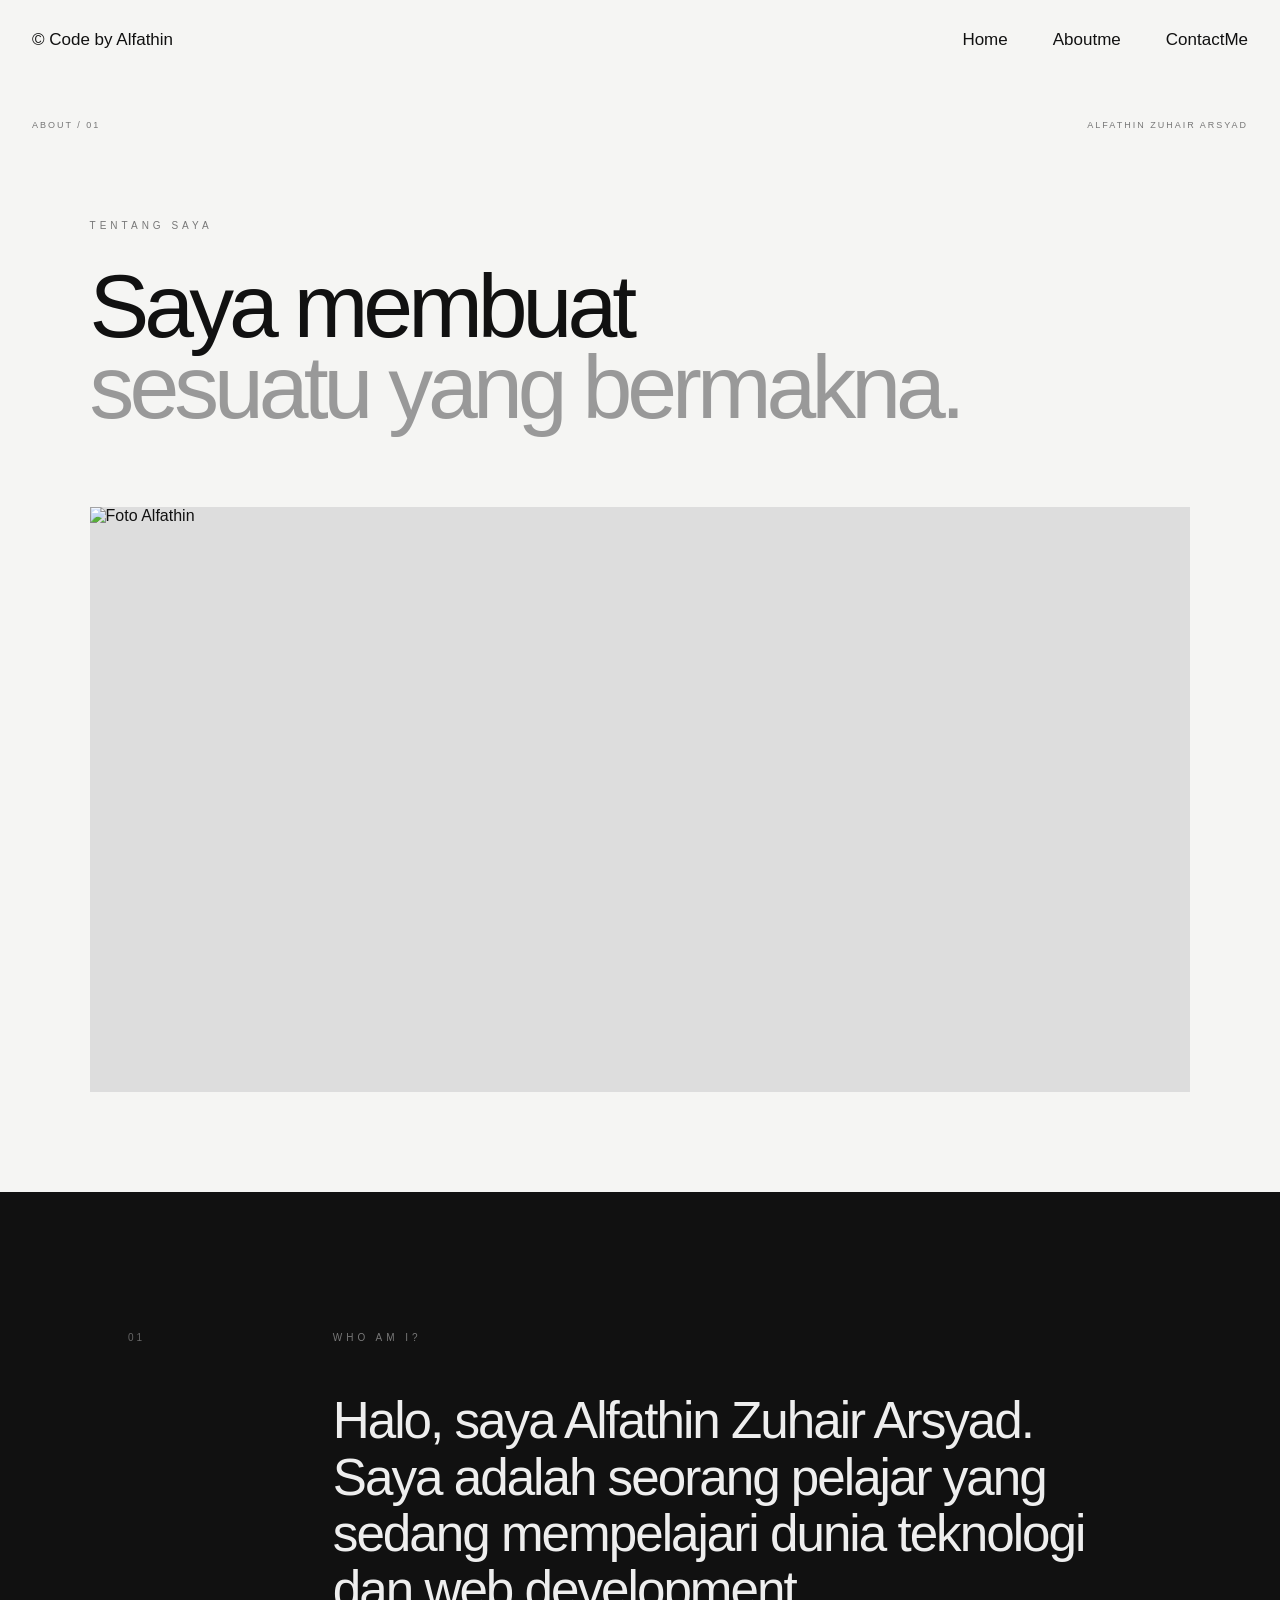
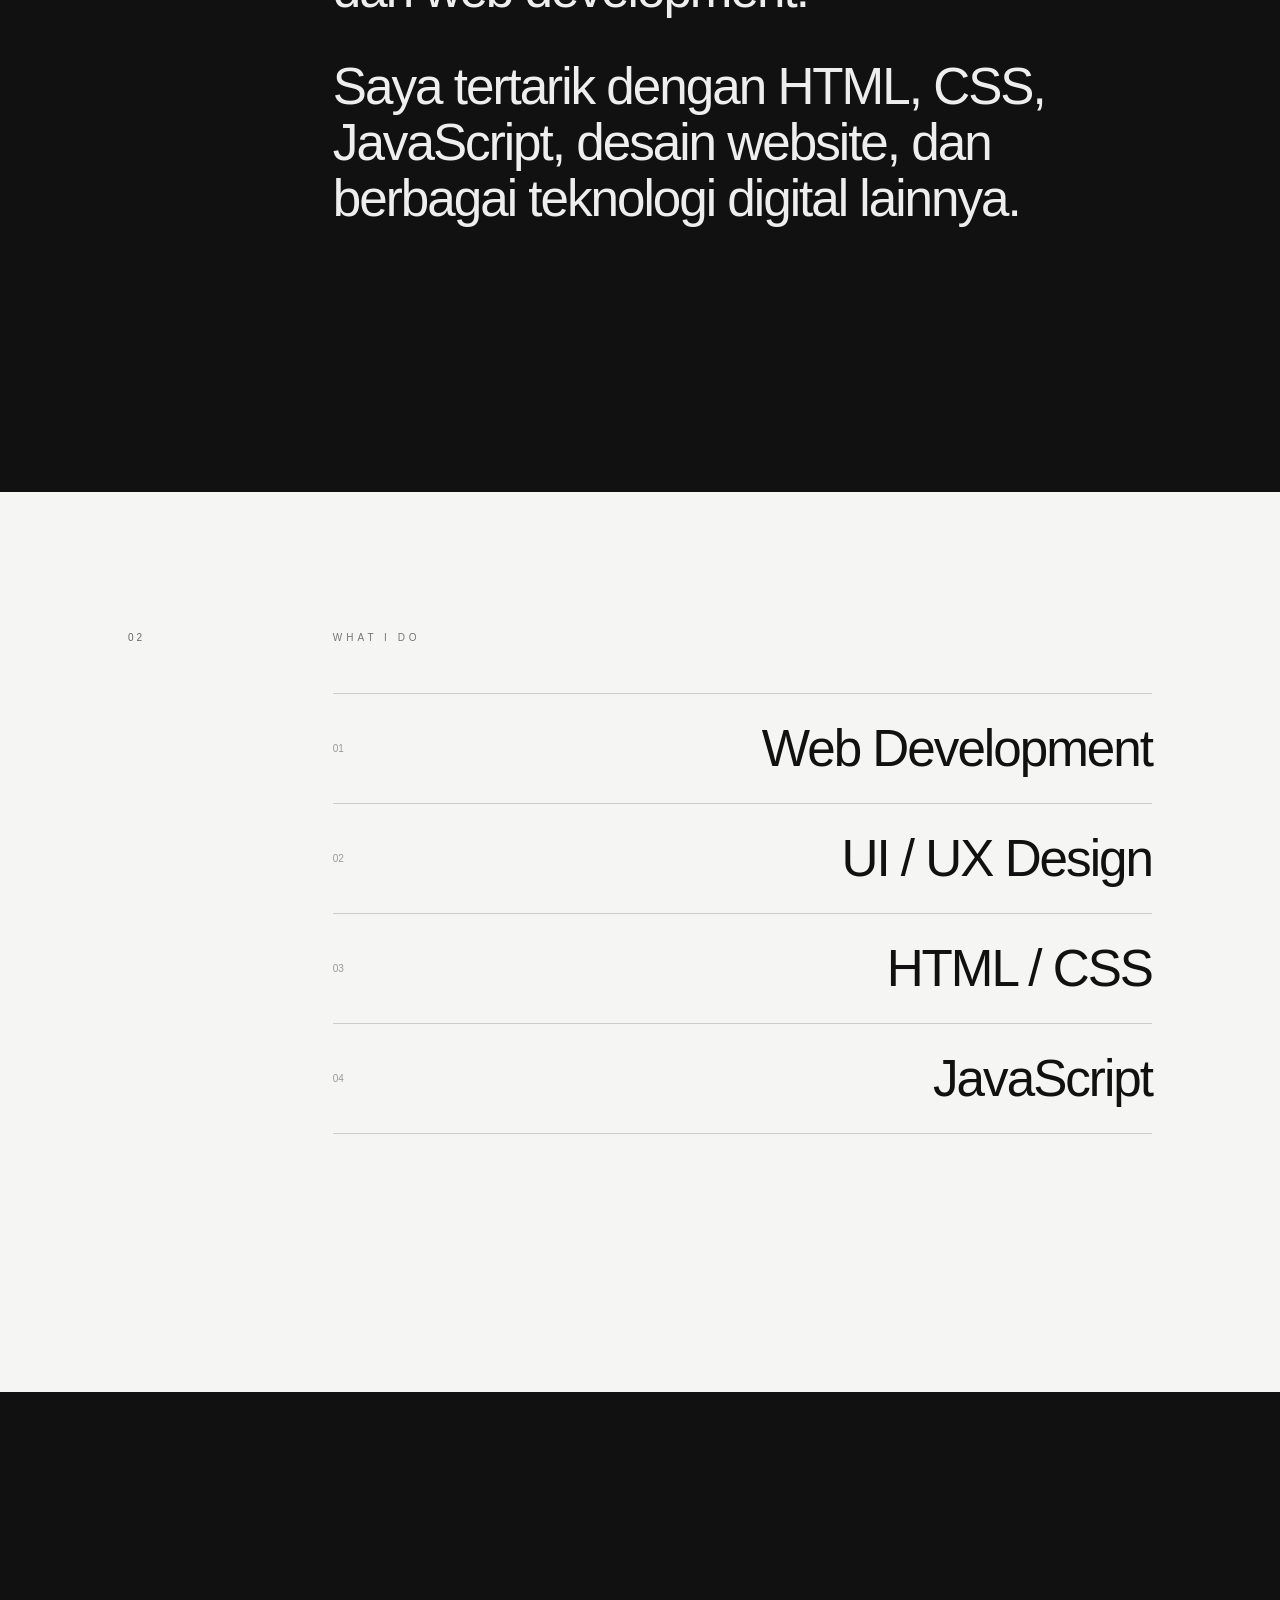
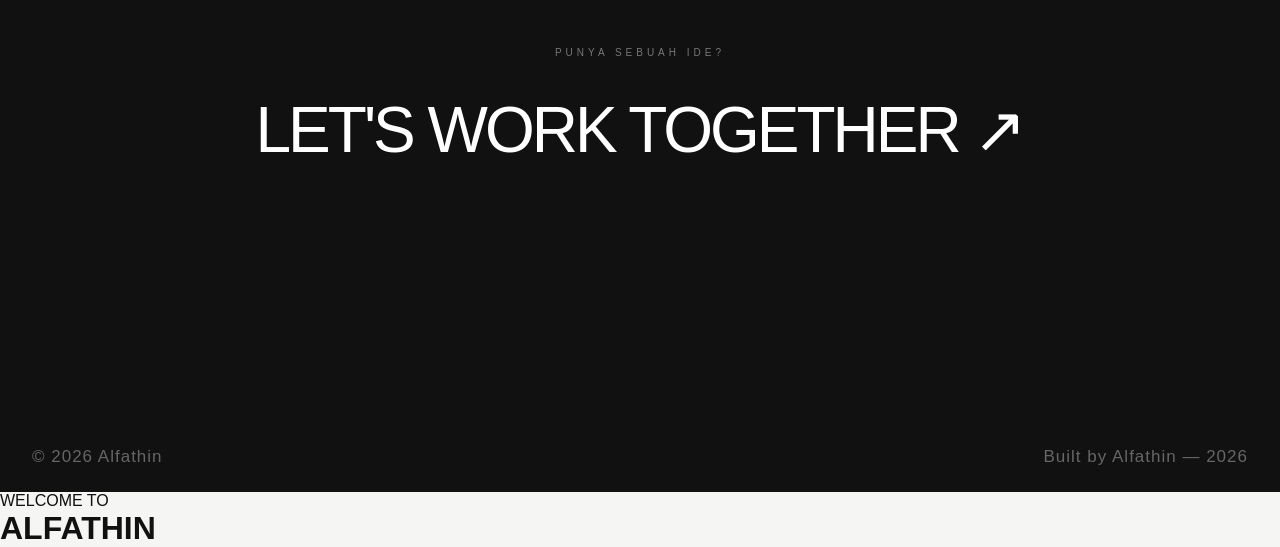
==== about.html @ 7d4c9bdb "Add files via upload" ====
<!DOCTYPE html>
<html lang="id">

<head>
    <meta charset="UTF-8">
    <meta name="viewport" content="width=device-width, initial-scale=1.0">

    <title>About — Alfathin</title>

    <link rel="stylesheet" href="about.css">
</head>

<body>

    <!-- NAVBAR -->
    <header class="navbar">

        <a href="index.html" class="logo">
            © Code by Alfathin
        </a>

        <nav>
            <a href="index.html">Home</a>
            <a href="about.html">Aboutme</a>
            <a href="index.html#contact">ContactMe</a>
        </nav>

    </header>


    <!-- ABOUT HERO -->
    <main class="about-page">

        <div class="top-info">
            <span>ABOUT / 01</span>
            <span>ALFATHIN ZUHAIR ARSYAD</span>
        </div>


        <!-- JUDUL BESAR -->
        <section class="intro">

            <p class="small-text">
                TENTANG SAYA
            </p>

            <h1>
                Saya membuat
                <span>sesuatu yang bermakna.</span>
            </h1>

        </section>


        <!-- FOTO -->
        <section class="photo-section">

            <div class="photo-wrapper">

                <img
                    src="images/foto saya kecil.png"
                    alt="Foto Alfathin"
                >

            </div>

        </section>
    


        <!-- DESKRIPSI -->
        <section class="story">

            <div class="story-number">
                01
            </div>

            <div class="story-content">

                <p class="story-title">
                    WHO AM I?
                </p>

                <p class="story-text">
                    Halo, saya Alfathin Zuhair Arsyad.
                    Saya adalah seorang pelajar yang
                    sedang mempelajari dunia teknologi
                    dan web development.
                </p>

                <p class="story-text">
                    Saya tertarik dengan HTML, CSS,
                    JavaScript, desain website, dan
                    berbagai teknologi digital lainnya.
                </p>

            </div>

        </section>


        <!-- SKILL -->
        <section class="skills">

            <div class="story-number">
                02
            </div>

            <div class="skills-content">

                <p class="story-title">
                    WHAT I DO
                </p>

                <div class="skill-list">

                    <div>
                        <span>01</span>
                        <strong>Web Development</strong>
                    </div>

                    <div>
                        <span>02</span>
                        <strong>UI / UX Design</strong>
                    </div>

                    <div>
                        <span>03</span>
                        <strong>HTML / CSS</strong>
                    </div>

                    <div>
                        <span>04</span>
                        <strong>JavaScript</strong>
                    </div>

                </div>

            </div>

        </section>


        <!-- CTA -->
        <section class="next-section">

            <p>
                PUNYA SEBUAH IDE?
            </p>

            <a href="index.html#contact">
                LET'S WORK TOGETHER
                <span>↗</span>
            </a>

        </section>

    </main>


    <!-- FOOTER -->
    <footer>

        <span>© 2026 Alfathin</span>

        <span>
            Built by Alfathin — 2026
        </span>

    </footer>


    <script src="about.js"></script>

<!-- ========================================
     WELCOME SCREEN
======================================== -->
<div class="welcome-screen">
    <div class="welcome-content">
        <span class="welcome-small">WELCOME TO</span>
        <h1>ALFATHIN</h1>
        <span class="welcome-line"></span>
    </div>
</div>

</html>
---- about.css ----
/* ========================================
   RESET
======================================== */

* {
    margin: 0;
    padding: 0;
    box-sizing: border-box;
}

html {
    scroll-behavior: smooth;
}

body {
    background: #f5f5f3;
    color: #111;
    font-family: Arial, Helvetica, sans-serif;
    overflow-x: hidden;
}


/* ========================================
   NAVBAR
   TETAP DI ATAS SAAT SCROLL
======================================== */

.navbar {
    position: fixed;

    top: 0;
    left: 0;

    width: 100%;

    padding: 30px 32px;

    display: flex;

    justify-content: space-between;
    align-items: center;

    z-index: 9999;

    /* Jangan gunakan mix-blend-mode */
}


/* ========================================
   LOGO
   © CODE BY ALFATHIN
======================================== */

.logo {
    position: fixed;

    top: 30px;
    left: 32px;

    color: #111 !important;

    text-decoration: none;

    font-size: 17px;

    font-weight: 500;

    letter-spacing: 0;

    white-space: nowrap;

    z-index: 10000;
}


/* ========================================
   NAVIGATION
======================================== */

nav {
    display: flex;

    gap: 45px;

    margin-left: auto;
}

nav a {
    color: #111;

    text-decoration: none;

    font-size: 17px;

    position: relative;

    white-space: nowrap;
}

nav a::after {
    content: "";

    position: absolute;

    left: 0;
    bottom: -6px;

    width: 0;

    height: 1px;

    background: #111;

    transition: 0.3s ease;
}

nav a:hover::after {
    width: 100%;
}


/* ========================================
   MAIN
======================================== */

.about-page {
    width: 100%;
}


/* ========================================
   TOP INFO
======================================== */

.top-info {
    padding: 120px 32px 0;

    display: flex;

    justify-content: space-between;

    font-size: 9px;

    letter-spacing: 2px;

    color: #777;
}


/* ========================================
   INTRO
======================================== */

.intro {
    padding: 90px 7% 80px;
}

.small-text {
    margin-bottom: 35px;

    font-size: 10px;

    letter-spacing: 4px;

    color: #777;
}

.intro h1 {
    max-width: 1000px;

    font-size: clamp(45px, 7vw, 100px);

    line-height: 0.9;

    letter-spacing: -5px;

    font-weight: 400;
}

.intro h1 span {
    display: block;

    color: #999;
}


/* ========================================
   FOTO
======================================== */

.photo-section {
    width: 100%;

    padding: 0 7% 100px;
}

.photo-wrapper {
    width: 100%;

    height: 65vh;

    overflow: hidden;

    background: #ddd;

    display: flex;

    justify-content: center;

    align-items: center;
}

.photo-wrapper img {
    width: 100%;

    height: 100%;

    object-fit: cover;

    object-position: center;

    display: block;

    transition: transform 1s cubic-bezier(.2, .7, .2, 1);
}

.photo-wrapper:hover img {
    transform: scale(1.04);
}


/* ========================================
   STORY
======================================== */

.story {
    min-height: 100vh;

    background: #111;

    color: white;

    padding: 140px 10%;

    display: grid;

    grid-template-columns: 20% 80%;

    align-items: start;
}

.story-number {
    font-size: 10px;

    letter-spacing: 3px;

    color: #666;
}

.story-content {
    max-width: 800px;
}

.story-title {
    font-size: 10px;

    letter-spacing: 4px;

    color: #777;

    margin-bottom: 50px;
}

.story-text {
    font-size: clamp(28px, 4vw, 55px);

    line-height: 1.1;

    letter-spacing: -2px;

    color: #eee;

    margin-bottom: 40px;
}


/* ========================================
   SKILLS
======================================== */

.skills {
    min-height: 100vh;

    padding: 140px 10%;

    display: grid;

    grid-template-columns: 20% 80%;

    align-items: start;
}

.skills-content {
    width: 100%;
}

.skill-list {
    border-top: 1px solid #ccc;
}

.skill-list div {
    display: flex;

    justify-content: space-between;

    align-items: center;

    padding: 25px 0;

    border-bottom: 1px solid #ccc;

    transition: padding 0.4s ease;
}

.skill-list div:hover {
    padding-left: 20px;

    padding-right: 20px;
}

.skill-list span {
    font-size: 10px;

    color: #999;
}

.skill-list strong {
    font-size: clamp(25px, 4vw, 55px);

    font-weight: 400;

    letter-spacing: -2px;
}


/* ========================================
   NEXT SECTION
======================================== */

.next-section {
    min-height: 70vh;

    background: #111;

    color: white;

    display: flex;

    flex-direction: column;

    justify-content: center;

    align-items: center;

    text-align: center;

    padding: 50px;
}

.next-section p {
    font-size: 10px;

    letter-spacing: 4px;

    color: #777;

    margin-bottom: 35px;
}

.next-section a {
    color: white;

    text-decoration: none;

    font-size: clamp(30px, 5vw, 70px);

    letter-spacing: -3px;

    font-weight: 400;

    transition: 0.4s ease;
}

.next-section a span {
    display: inline-block;

    transition: 0.4s ease;
}

.next-section a:hover {
    opacity: 0.6;
}

.next-section a:hover span {
    transform: translate(10px, -10px);
}


/* ========================================
   FOOTER
======================================== */

footer {
    padding: 25px 32px;

    background: #111;

    color: #666;

    display: flex;

    justify-content: space-between;

    font-size: 17px;

    letter-spacing: 1px;
}


/* ========================================
   ANIMATION
======================================== */

.intro,
.photo-section,
.story-content,
.skills-content,
.next-section {
    animation: reveal 1s cubic-bezier(.2, .7, .2, 1) both;
}

@keyframes reveal {

    from {
        opacity: 0;

        transform: translateY(60px);
    }

    to {
        opacity: 1;

        transform: translateY(0);
    }
}


/* ========================================
   MOBILE
======================================== */

@media (max-width: 600px) {

    .navbar {
        padding: 22px 18px;
    }

    /* LOGO TETAP DI ATAS */
    .logo {
        position: fixed;

        top: 22px;
        left: 18px;

        font-size: 14px;

        z-index: 10000;
    }

    nav {
        gap: 15px;

        margin-left: auto;
    }

    nav a {
        font-size: 11px;
    }

    .top-info {
        padding: 100px 18px 0;

        font-size: 7px;
    }

    .intro {
        padding: 70px 18px 80px;
    }

    .intro h1 {
        font-size: 55px;

        letter-spacing: -4px;
    }

    .photo-section {
        padding: 0 18px 100px;
    }

    .photo-wrapper {
        height: 60vh;
    }

    .story {
        padding: 100px 25px;

        display: block;
    }

    .story-number {
        margin-bottom: 60px;
    }

    .story-text {
        font-size: 30px;
    }

    .skills {
        padding: 100px 25px;

        display: block;
    }

    .skills .story-number {
        margin-bottom: 60px;
    }

    .skill-list strong {
        font-size: 25px;
    }

    .next-section {
        min-height: 60vh;

        padding: 30px 20px;
    }

    .next-section a {
        font-size: 32px;
    }

    footer {
        padding: 20px;

        font-size: 7px;
    }
}
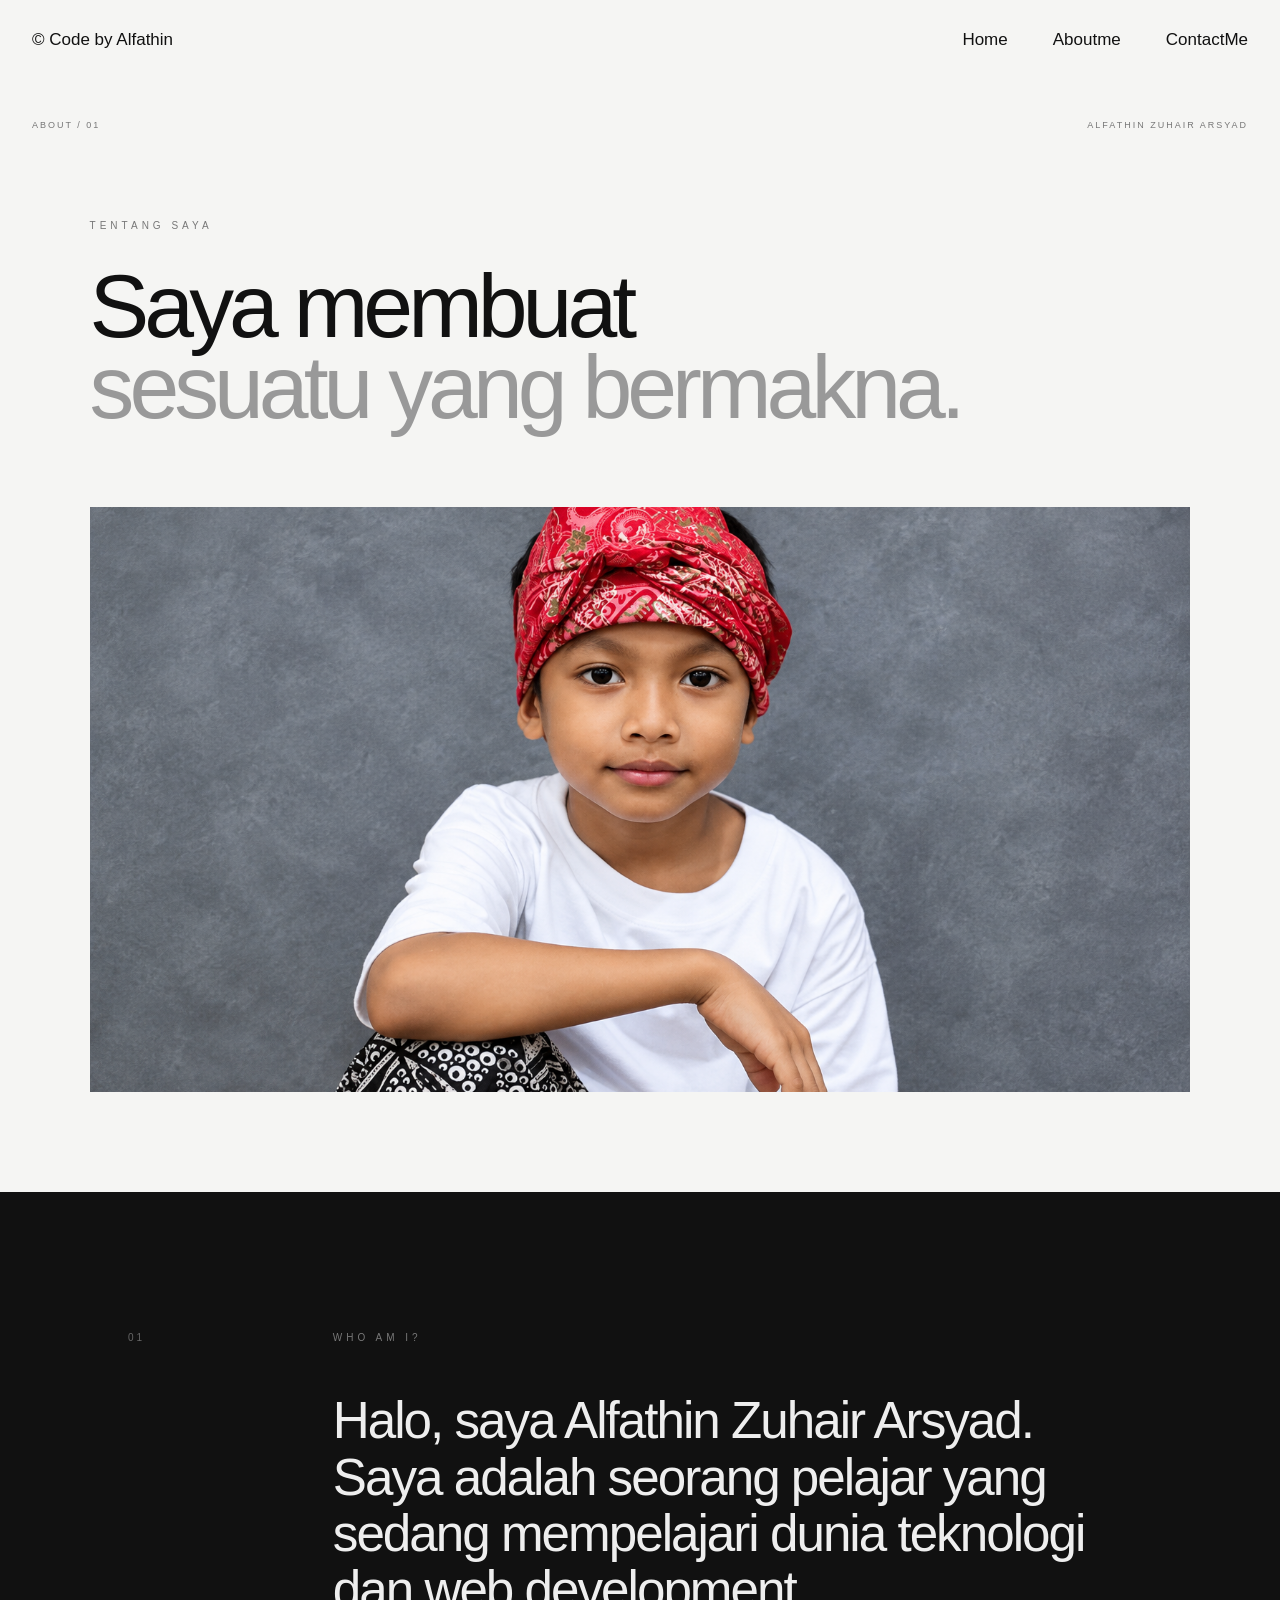
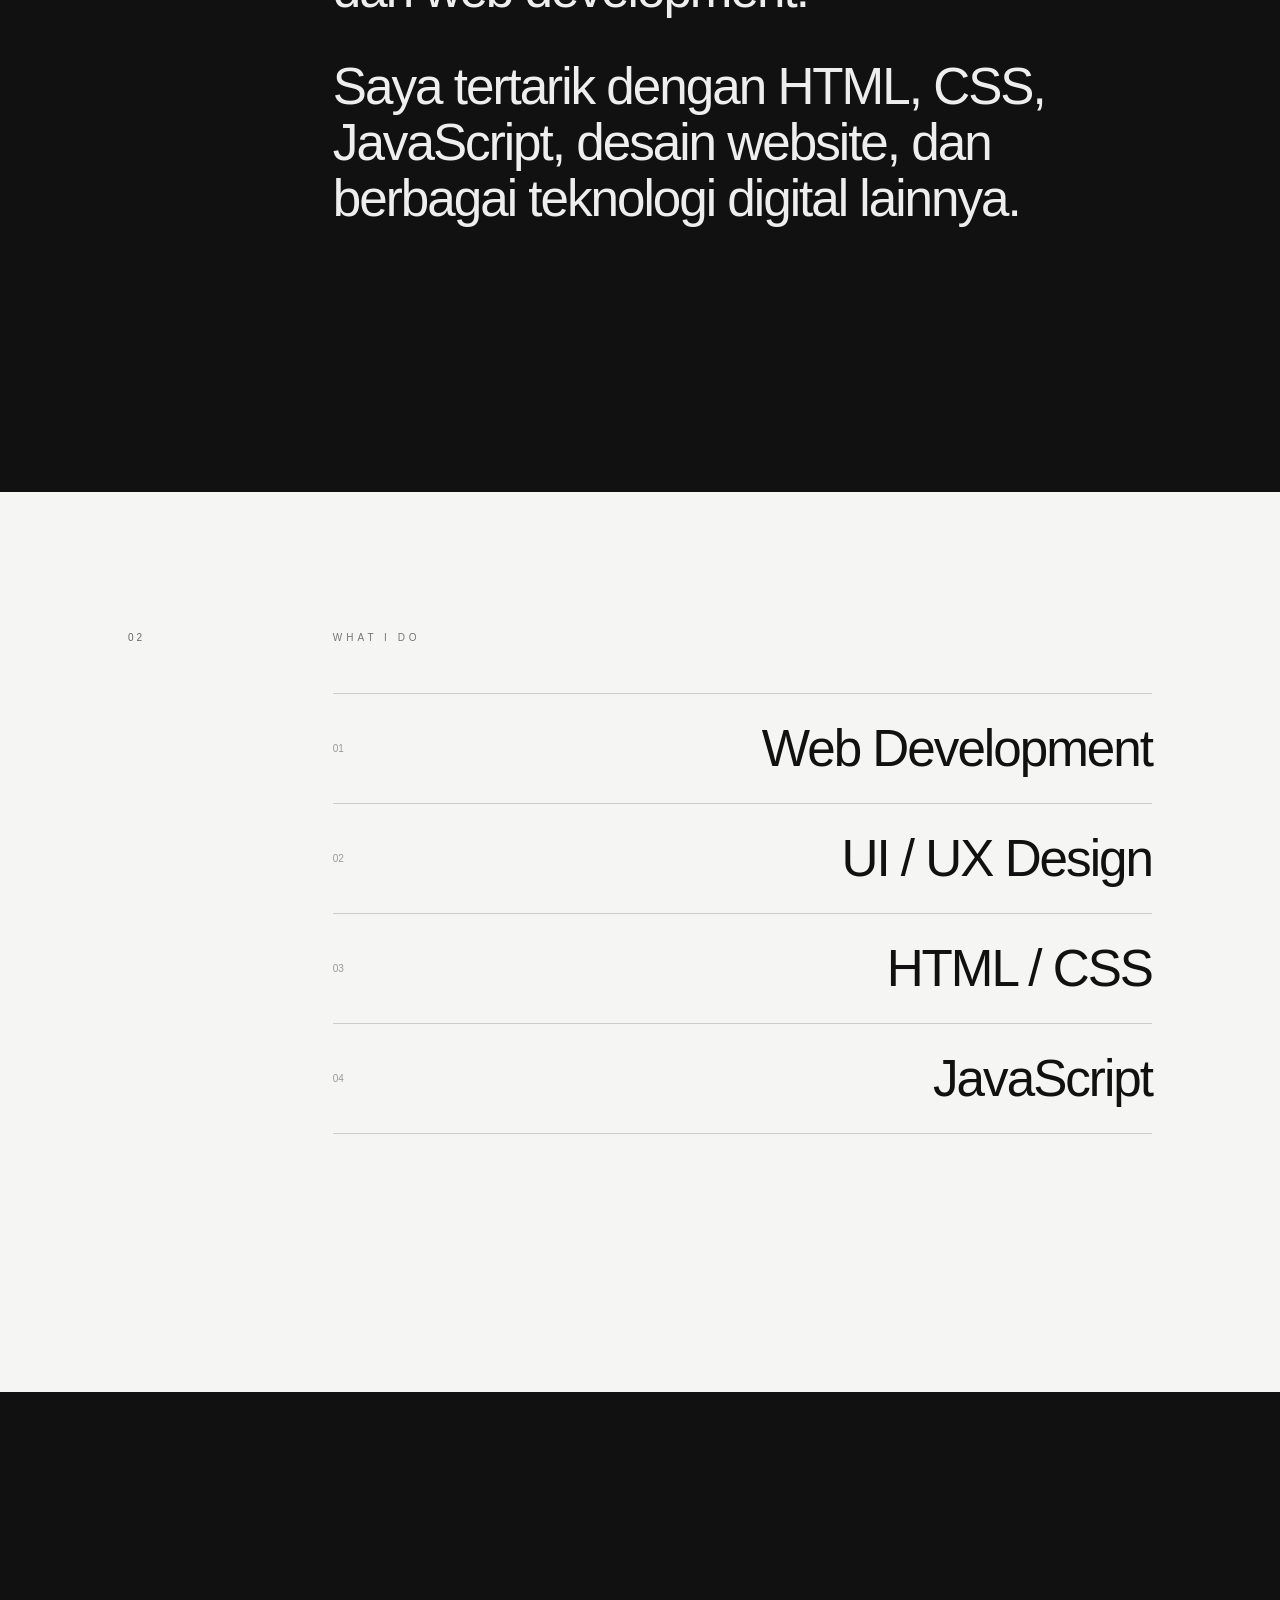
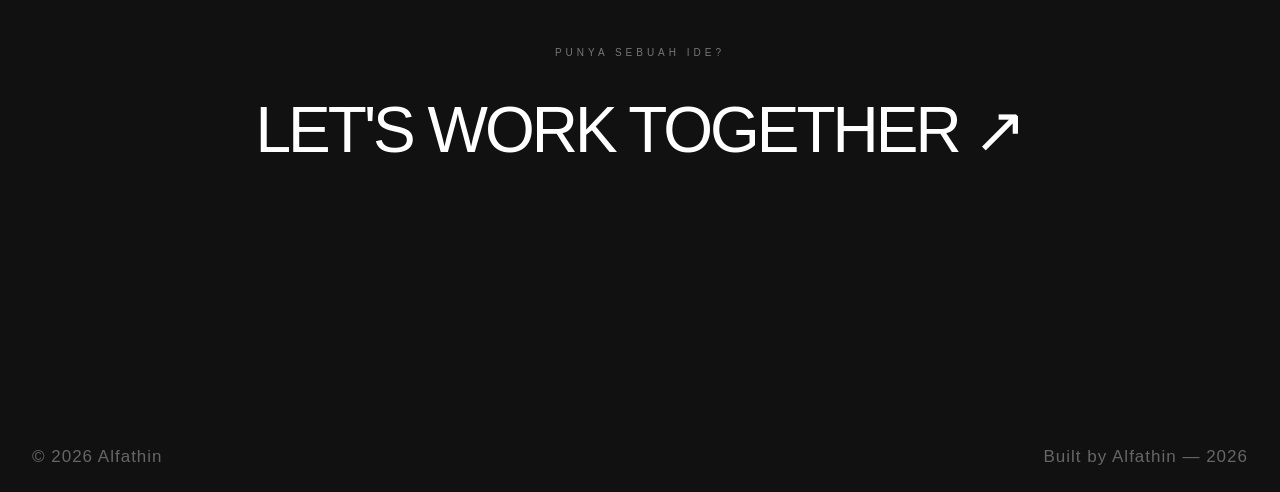
==== commit 900566f8: "Update about" ====
--- a/about.html
+++ b/about.html
@@ -172,15 +172,5 @@
 
     <script src="about.js"></script>
 
-<!-- ========================================
-     WELCOME SCREEN
-======================================== -->
-<div class="welcome-screen">
-    <div class="welcome-content">
-        <span class="welcome-small">WELCOME TO</span>
-        <h1>ALFATHIN</h1>
-        <span class="welcome-line"></span>
-    </div>
-</div>
 
 </html>
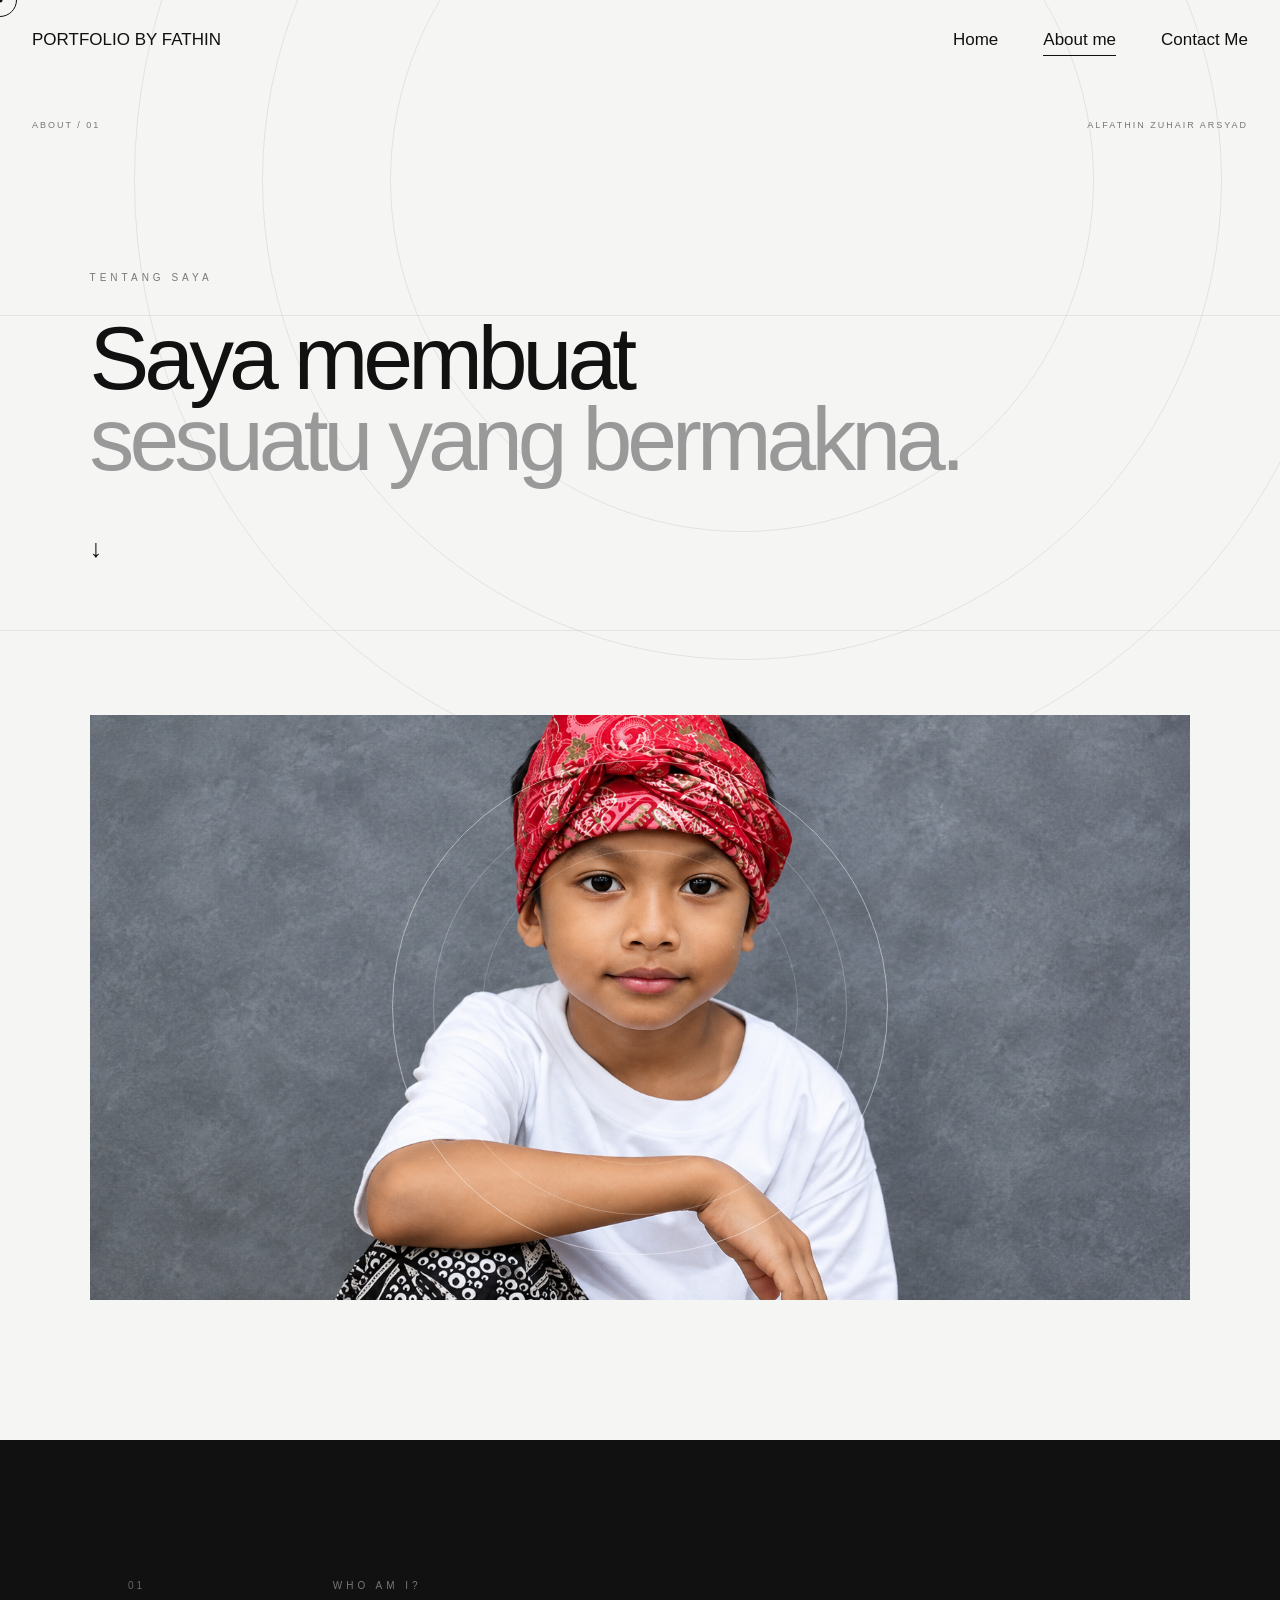
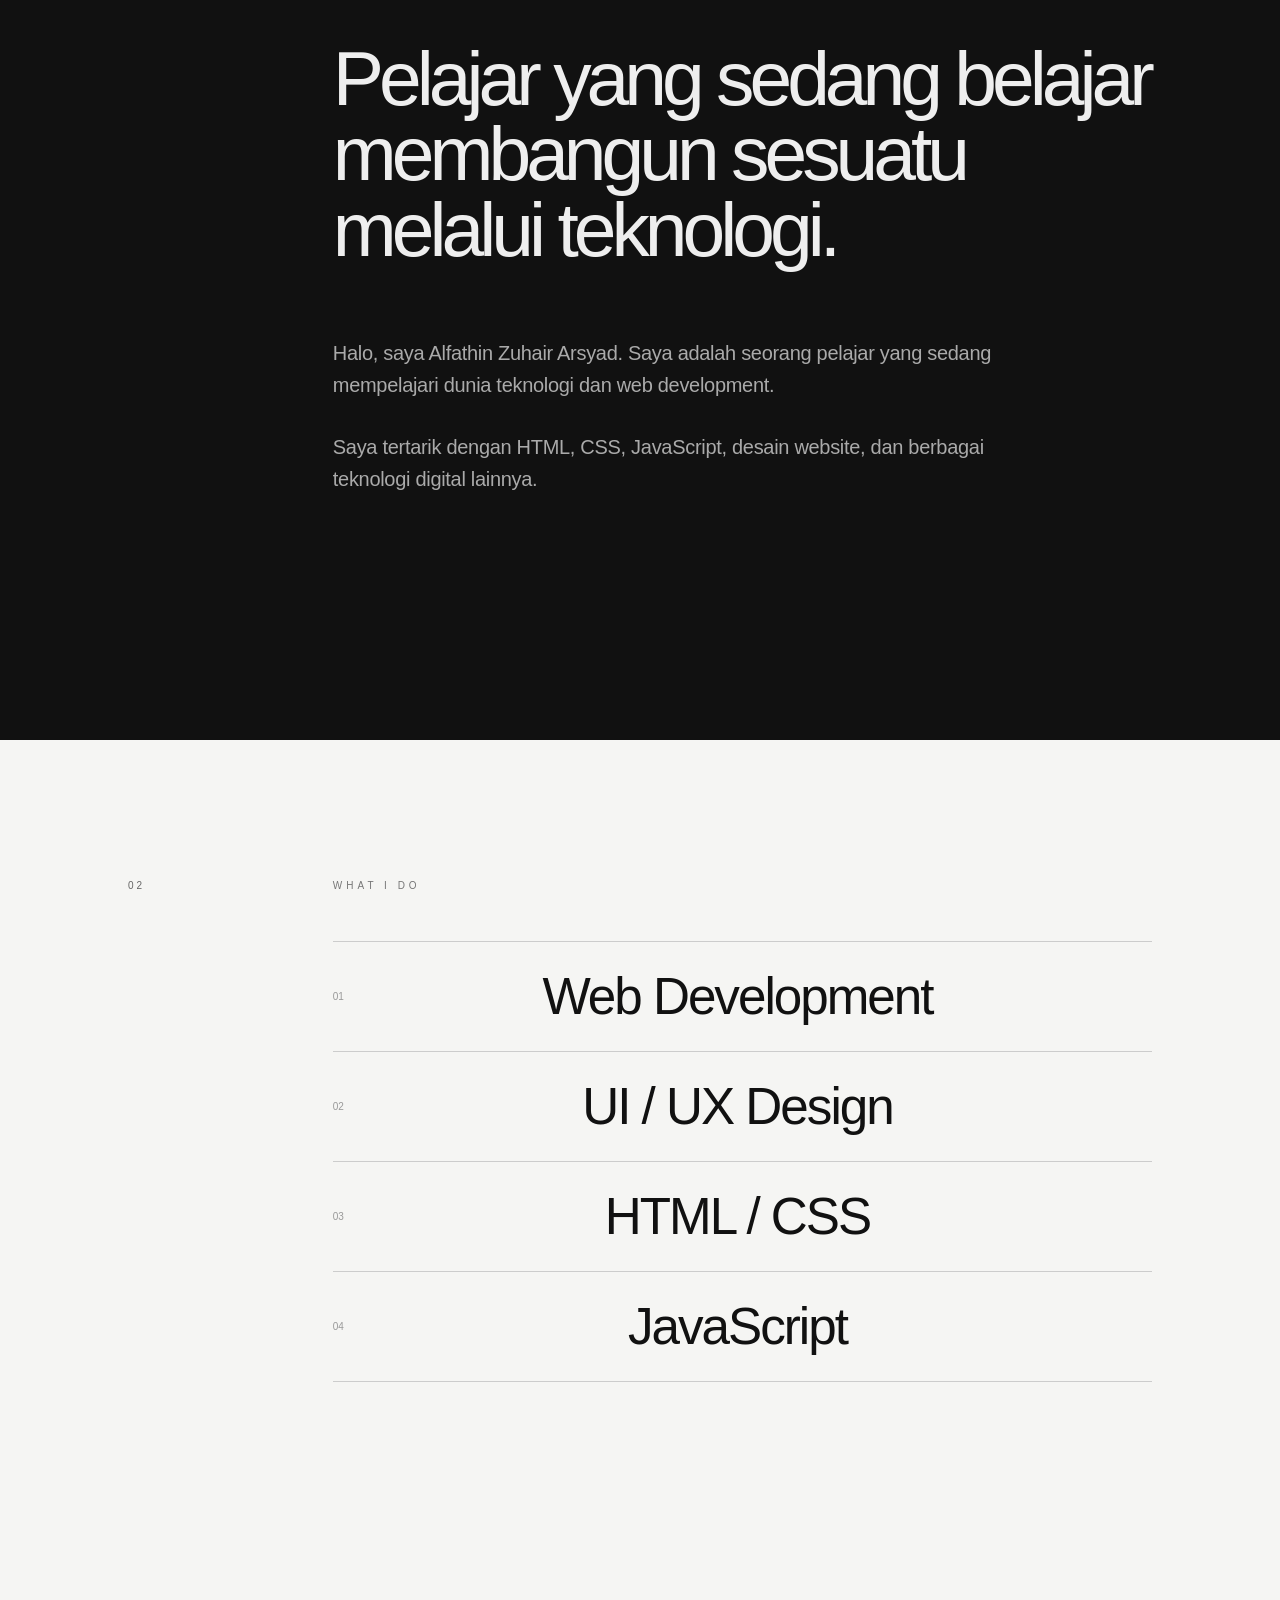
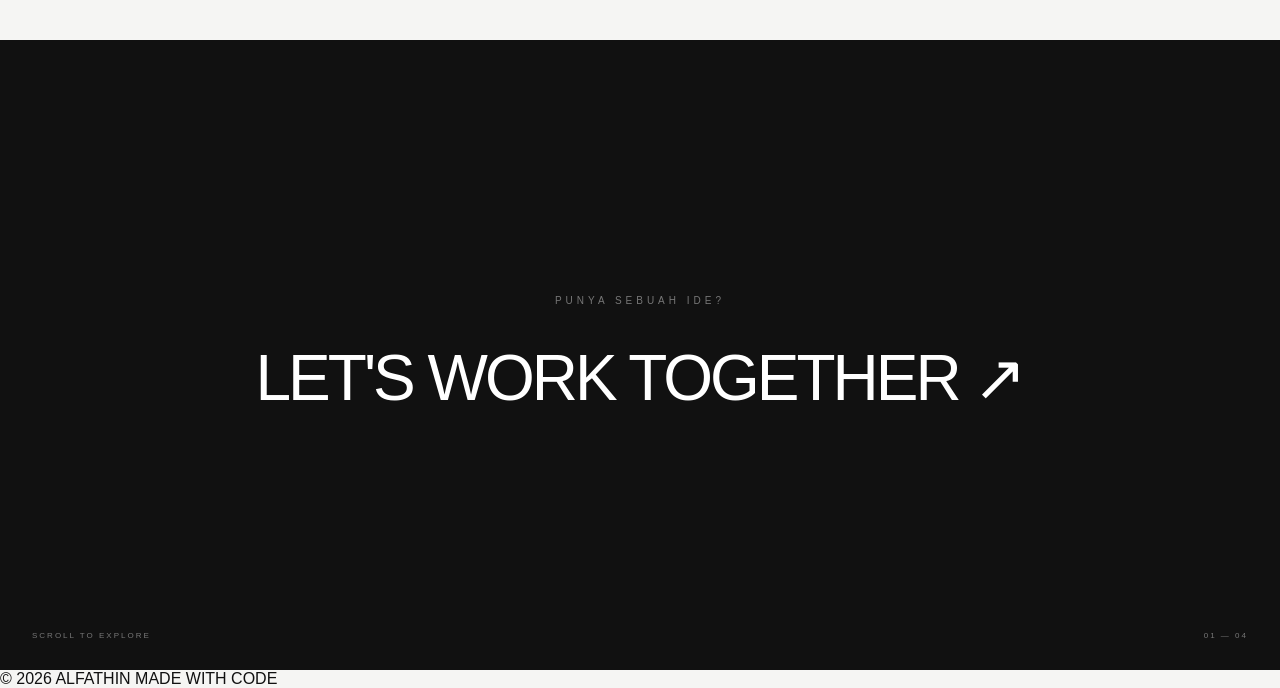
==== commit 11125d21: "Update Website" ====
--- a/about.html
+++ b/about.html
@@ -12,33 +12,69 @@
 
 <body>
 
-    <!-- NAVBAR -->
+    <!-- =========================
+         CUSTOM CURSOR
+    ========================== -->
+    <div class="cursor"></div>
+    <div class="cursor-dot"></div>
+
+
+    
+
+
+    <!-- =========================
+         NAVBAR
+    ========================== -->
     <header class="navbar">
 
         <a href="index.html" class="logo">
-            © Code by Alfathin
+            PORTFOLIO BY FATHIN
         </a>
 
         <nav>
             <a href="index.html">Home</a>
-            <a href="about.html">Aboutme</a>
-            <a href="index.html#contact">ContactMe</a>
+            <a href="about.html" class="active">About me</a>
+            <a href="contact.html">Contact Me</a>
         </nav>
 
     </header>
 
 
-    <!-- ABOUT HERO -->
+    <!-- =========================
+         ABOUT PAGE
+    ========================== -->
     <main class="about-page">
 
+
+        <!-- BACKGROUND ANIMATION -->
+        <div class="about-background">
+
+            <div class="about-circle circle-one"></div>
+            <div class="about-circle circle-two"></div>
+            <div class="about-circle circle-three"></div>
+
+            <div class="background-line line-one"></div>
+            <div class="background-line line-two"></div>
+
+        </div>
+
+
+        <!-- TOP INFORMATION -->
         <div class="top-info">
+
             <span>ABOUT / 01</span>
-            <span>ALFATHIN ZUHAIR ARSYAD</span>
+
+            <span>
+                ALFATHIN ZUHAIR ARSYAD
+            </span>
+
         </div>
 
 
-        <!-- JUDUL BESAR -->
-        <section class="intro">
+        <!-- =========================
+             INTRO
+        ========================== -->
+        <section class="intro reveal">
 
             <p class="small-text">
                 TENTANG SAYA
@@ -49,13 +85,21 @@
                 <span>sesuatu yang bermakna.</span>
             </h1>
 
+            <div class="intro-arrow">
+                ↓
+            </div>
+
         </section>
 
 
-        <!-- FOTO -->
-        <section class="photo-section">
+        <!-- =========================
+             FOTO
+        ========================== -->
+        <section class="photo-section reveal">
 
             <div class="photo-wrapper">
+
+                <div class="photo-ring"></div>
 
                 <img
                     src="images/foto saya kecil.png"
@@ -65,11 +109,12 @@
             </div>
 
         </section>
-    
-
-
-        <!-- DESKRIPSI -->
-        <section class="story">
+
+
+        <!-- =========================
+             STORY
+        ========================== -->
+        <section class="story reveal">
 
             <div class="story-number">
                 01
@@ -80,6 +125,13 @@
                 <p class="story-title">
                     WHO AM I?
                 </p>
+
+                <h2>
+                    Pelajar yang sedang
+                    belajar membangun
+                    sesuatu melalui
+                    teknologi.
+                </h2>
 
                 <p class="story-text">
                     Halo, saya Alfathin Zuhair Arsyad.
@@ -99,8 +151,10 @@
         </section>
 
 
-        <!-- SKILL -->
-        <section class="skills">
+        <!-- =========================
+             SKILLS
+        ========================== -->
+        <section class="skills reveal">
 
             <div class="story-number">
                 02
@@ -114,24 +168,55 @@
 
                 <div class="skill-list">
 
-                    <div>
+                    <div class="skill-item">
+
                         <span>01</span>
-                        <strong>Web Development</strong>
+
+                        <strong>
+                            Web Development
+                        </strong>
+
+                        <b>↗</b>
+
                     </div>
 
-                    <div>
+
+                    <div class="skill-item">
+
                         <span>02</span>
-                        <strong>UI / UX Design</strong>
+
+                        <strong>
+                            UI / UX Design
+                        </strong>
+
+                        <b>↗</b>
+
                     </div>
 
-                    <div>
+
+                    <div class="skill-item">
+
                         <span>03</span>
-                        <strong>HTML / CSS</strong>
+
+                        <strong>
+                            HTML / CSS
+                        </strong>
+
+                        <b>↗</b>
+
                     </div>
 
-                    <div>
+
+                    <div class="skill-item">
+
                         <span>04</span>
-                        <strong>JavaScript</strong>
+
+                        <strong>
+                            JavaScript
+                        </strong>
+
+                        <b>↗</b>
+
                     </div>
 
                 </div>
@@ -141,36 +226,357 @@
         </section>
 
 
-        <!-- CTA -->
-        <section class="next-section">
+        <!-- =========================
+             CTA
+        ========================== -->
+        <section class="next-section reveal">
 
             <p>
                 PUNYA SEBUAH IDE?
             </p>
 
-            <a href="index.html#contact">
-                LET'S WORK TOGETHER
-                <span>↗</span>
+            <a href="contact.html">
+
+                <span>
+                    LET'S WORK TOGETHER
+                </span>
+
+                <b>
+                    ↗
+                </b>
+
             </a>
 
         </section>
 
+
+        <!-- BOTTOM INFO -->
+        <div class="about-bottom">
+
+            <span>
+                SCROLL TO EXPLORE
+            </span>
+
+            <span>
+                01 — 04
+            </span>
+
+        </div>
+
+
     </main>
 
 
-    <!-- FOOTER -->
+    <!-- =========================
+         FOOTER
+    ========================== -->
     <footer>
 
-        <span>© 2026 Alfathin</span>
-
         <span>
-            Built by Alfathin — 2026
+            © 2026 ALFATHIN
         </span>
 
+        <span>
+            MADE WITH CODE
+        </span>
+
     </footer>
 
 
-    <script src="about.js"></script>
-
+    <!-- =========================
+         JAVASCRIPT
+    ========================== -->
+    <script>
+
+        /* =========================
+           PAGE LOADER
+        ========================== */
+
+        window.addEventListener("load", () => {
+
+            const loader =
+                document.querySelector(".page-loader");
+
+            setTimeout(() => {
+
+                loader.classList.add("hide");
+
+            }, 1800);
+
+        });
+
+
+        /* =========================
+           CUSTOM CURSOR
+        ========================== */
+
+        const cursor =
+            document.querySelector(".cursor");
+
+        const cursorDot =
+            document.querySelector(".cursor-dot");
+
+        let mouseX = 0;
+        let mouseY = 0;
+
+        let cursorX = 0;
+        let cursorY = 0;
+
+
+        document.addEventListener("mousemove", (e) => {
+
+            mouseX = e.clientX;
+            mouseY = e.clientY;
+
+            cursorDot.style.left =
+                mouseX + "px";
+
+            cursorDot.style.top =
+                mouseY + "px";
+
+        });
+
+
+        function animateCursor() {
+
+            cursorX +=
+                (mouseX - cursorX) * 0.12;
+
+            cursorY +=
+                (mouseY - cursorY) * 0.12;
+
+            cursor.style.left =
+                cursorX + "px";
+
+            cursor.style.top =
+                cursorY + "px";
+
+            requestAnimationFrame(
+                animateCursor
+            );
+
+        }
+
+        animateCursor();
+
+
+        /* =========================
+           CURSOR HOVER
+        ========================== */
+
+        document
+            .querySelectorAll("a, .skill-item")
+            .forEach((element) => {
+
+                element.addEventListener(
+                    "mouseenter",
+                    () => {
+
+                        cursor.classList.add(
+                            "active"
+                        );
+
+                    }
+                );
+
+
+                element.addEventListener(
+                    "mouseleave",
+                    () => {
+
+                        cursor.classList.remove(
+                            "active"
+                        );
+
+                    }
+                );
+
+            });
+
+
+        /* =========================
+           BACKGROUND MOUSE MOVEMENT
+        ========================== */
+
+        const background =
+            document.querySelector(
+                ".about-background"
+            );
+
+
+        let targetX = 0;
+        let targetY = 0;
+
+        let currentX = 0;
+        let currentY = 0;
+
+
+        document.addEventListener(
+            "mousemove",
+            (e) => {
+
+                targetX =
+                    (e.clientX /
+                        window.innerWidth -
+                        0.5) * 35;
+
+                targetY =
+                    (e.clientY /
+                        window.innerHeight -
+                        0.5) * 25;
+
+            }
+        );
+
+
+        function animateBackground() {
+
+            currentX +=
+                (targetX - currentX) * 0.035;
+
+            currentY +=
+                (targetY - currentY) * 0.035;
+
+
+            if (background) {
+
+                background.style.transform =
+                    `translate(${currentX}px, ${currentY}px)`;
+
+            }
+
+
+            requestAnimationFrame(
+                animateBackground
+            );
+
+        }
+
+        animateBackground();
+
+
+        /* =========================
+           SCROLL REVEAL
+        ========================== */
+
+        const revealElements =
+            document.querySelectorAll(
+                ".reveal"
+            );
+
+
+        function revealOnScroll() {
+
+            revealElements.forEach(
+                (element) => {
+
+                    const position =
+                        element.getBoundingClientRect()
+                            .top;
+
+
+                    if (
+                        position <
+                        window.innerHeight - 100
+                    ) {
+
+                        element.classList.add(
+                            "show"
+                        );
+
+                    }
+
+                }
+            );
+
+        }
+
+
+        window.addEventListener(
+            "scroll",
+            revealOnScroll
+        );
+
+
+        revealOnScroll();
+
+
+        /* =========================
+           PHOTO PARALLAX
+        ========================== */
+
+        const photo =
+            document.querySelector(
+                ".photo-wrapper"
+            );
+
+
+        document.addEventListener(
+            "mousemove",
+            (e) => {
+
+                if (!photo) return;
+
+                const x =
+                    (e.clientX /
+                        window.innerWidth -
+                        0.5) * 8;
+
+                const y =
+                    (e.clientY /
+                        window.innerHeight -
+                        0.5) * 8;
+
+
+                photo.style.setProperty(
+                    "--photo-x",
+                    `${x}px`
+                );
+
+                photo.style.setProperty(
+                    "--photo-y",
+                    `${y}px`
+                );
+
+            }
+        );
+
+
+        /* =========================
+           SKILL HOVER
+        ========================== */
+
+        document
+            .querySelectorAll(".skill-item")
+            .forEach((item) => {
+
+                item.addEventListener(
+                    "mouseenter",
+                    () => {
+
+                        item.classList.add(
+                            "hovered"
+                        );
+
+                    }
+                );
+
+
+                item.addEventListener(
+                    "mouseleave",
+                    () => {
+
+                        item.classList.remove(
+                            "hovered"
+                        );
+
+                    }
+                );
+
+            });
+
+    </script>
+
+</body>
 
 </html>
--- a/about.css
+++ b/about.css
@@ -21,8 +21,188 @@
 
 
 /* ========================================
+   CUSTOM CURSOR
+======================================== */
+
+.cursor {
+    position: fixed;
+
+    width: 34px;
+    height: 34px;
+
+    border: 1px solid #111;
+    border-radius: 50%;
+
+    pointer-events: none;
+
+    transform: translate(-50%, -50%);
+
+    z-index: 99999;
+
+    transition:
+        width 0.3s ease,
+        height 0.3s ease,
+        background 0.3s ease;
+}
+
+.cursor.active {
+    width: 60px;
+    height: 60px;
+
+    background: #111;
+}
+
+.cursor-dot {
+    position: fixed;
+
+    width: 5px;
+    height: 5px;
+
+    background: #111;
+
+    border-radius: 50%;
+
+    pointer-events: none;
+
+    transform: translate(-50%, -50%);
+
+    z-index: 100000;
+}
+
+
+/* ========================================
+   PAGE LOADER
+======================================== */
+
+.page-loader {
+    position: fixed;
+
+    inset: 0;
+
+    width: 100%;
+    height: 100vh;
+
+    background: #111;
+    color: white;
+
+    display: flex;
+
+    justify-content: center;
+    align-items: center;
+
+    z-index: 99998;
+
+    opacity: 1;
+    visibility: visible;
+
+    transition:
+        opacity 0.9s ease,
+        visibility 0.9s ease;
+}
+
+.page-loader.hide {
+    opacity: 0;
+    visibility: hidden;
+    pointer-events: none;
+}
+
+.loader-content {
+    width: min(500px, 80%);
+
+    text-align: center;
+
+    animation:
+        loaderEnter 1s
+        cubic-bezier(.2, .7, .2, 1)
+        both;
+}
+
+.loader-content > span {
+    display: block;
+
+    margin-bottom: 22px;
+
+    font-size: 9px;
+
+    letter-spacing: 4px;
+
+    color: #777;
+}
+
+.loader-content h1 {
+    font-size: clamp(65px, 12vw, 150px);
+
+    line-height: 0.8;
+
+    letter-spacing: -8px;
+
+    font-weight: 400;
+
+    margin-bottom: 40px;
+}
+
+.loader-line {
+    width: 100%;
+
+    height: 1px;
+
+    background: #444;
+
+    overflow: hidden;
+
+    margin-bottom: 18px;
+}
+
+.loader-progress {
+    width: 0;
+
+    height: 100%;
+
+    background: white;
+
+    animation:
+        loading 1.6s
+        cubic-bezier(.7, 0, .3, 1)
+        forwards;
+}
+
+.loader-content small {
+    font-size: 8px;
+
+    letter-spacing: 3px;
+
+    color: #666;
+}
+
+@keyframes loading {
+
+    from {
+        width: 0;
+    }
+
+    to {
+        width: 100%;
+    }
+
+}
+
+@keyframes loaderEnter {
+
+    from {
+        opacity: 0;
+        transform: translateY(35px);
+    }
+
+    to {
+        opacity: 1;
+        transform: translateY(0);
+    }
+
+}
+
+
+/* ========================================
    NAVBAR
-   TETAP DI ATAS SAAT SCROLL
 ======================================== */
 
 .navbar {
@@ -41,22 +221,14 @@
     align-items: center;
 
     z-index: 9999;
-
-    /* Jangan gunakan mix-blend-mode */
 }
 
 
 /* ========================================
    LOGO
-   © CODE BY ALFATHIN
 ======================================== */
 
 .logo {
-    position: fixed;
-
-    top: 30px;
-    left: 32px;
-
     color: #111 !important;
 
     text-decoration: none;
@@ -68,6 +240,8 @@
     letter-spacing: 0;
 
     white-space: nowrap;
+
+    position: relative;
 
     z-index: 10000;
 }
@@ -111,10 +285,11 @@
 
     background: #111;
 
-    transition: 0.3s ease;
-}
-
-nav a:hover::after {
+    transition: width 0.3s ease;
+}
+
+nav a:hover::after,
+nav a.active::after {
     width: 100%;
 }
 
@@ -124,7 +299,159 @@
 ======================================== */
 
 .about-page {
+    position: relative;
+
     width: 100%;
+
+    overflow: hidden;
+
+    background: #f5f5f3;
+}
+
+
+/* ========================================
+   ANIMATED BACKGROUND
+======================================== */
+
+.about-background {
+    position: fixed;
+
+    width: 100vw;
+    height: 100vh;
+
+    top: 0;
+    left: 0;
+
+    pointer-events: none;
+
+    z-index: 0;
+
+    transition: transform 0.2s ease-out;
+}
+
+
+/* ========================================
+   BACKGROUND CIRCLES
+======================================== */
+
+.about-circle {
+    position: absolute;
+
+    border: 1px solid rgba(17, 17, 17, 0.08);
+
+    border-radius: 50%;
+
+    animation:
+        circleFloat
+        10s
+        ease-in-out
+        infinite;
+}
+
+.circle-one {
+    width: 55vw;
+    height: 55vw;
+
+    max-width: 750px;
+    max-height: 750px;
+
+    left: 58%;
+    top: 20%;
+
+    transform: translate(-50%, -50%);
+}
+
+.circle-two {
+    width: 75vw;
+    height: 75vw;
+
+    max-width: 1000px;
+    max-height: 1000px;
+
+    left: 58%;
+    top: 20%;
+
+    transform: translate(-50%, -50%);
+
+    animation-delay: -3s;
+}
+
+.circle-three {
+    width: 95vw;
+    height: 95vw;
+
+    max-width: 1250px;
+    max-height: 1250px;
+
+    left: 58%;
+    top: 20%;
+
+    transform: translate(-50%, -50%);
+
+    animation-delay: -6s;
+}
+
+@keyframes circleFloat {
+
+    0%,
+    100% {
+        transform:
+            translate(-50%, -50%)
+            scale(1);
+    }
+
+    50% {
+        transform:
+            translate(-50%, -50%)
+            scale(1.04);
+    }
+
+}
+
+
+/* ========================================
+   BACKGROUND LINES
+======================================== */
+
+.background-line {
+    position: absolute;
+
+    left: 0;
+
+    width: 100%;
+
+    height: 1px;
+
+    background: rgba(17, 17, 17, 0.07);
+
+    animation:
+        lineMove
+        8s
+        ease-in-out
+        infinite;
+}
+
+.background-line.line-one {
+    top: 35%;
+}
+
+.background-line.line-two {
+    top: 70%;
+
+    animation-delay: -4s;
+}
+
+@keyframes lineMove {
+
+    0%,
+    100% {
+        transform: translateX(-3%);
+    }
+
+    50% {
+        transform: translateX(3%);
+    }
+
 }
 
 
@@ -133,6 +460,10 @@
 ======================================== */
 
 .top-info {
+    position: relative;
+
+    z-index: 5;
+
     padding: 120px 32px 0;
 
     display: flex;
@@ -152,7 +483,26 @@
 ======================================== */
 
 .intro {
-    padding: 90px 7% 80px;
+    position: relative;
+
+    z-index: 5;
+
+    min-height: 65vh;
+
+    padding: 90px 7% 100px;
+
+    display: flex;
+
+    flex-direction: column;
+
+    justify-content: center;
+
+    animation:
+        introReveal
+        1.2s
+        1.7s
+        cubic-bezier(.2, .7, .2, 1)
+        both;
 }
 
 .small-text {
@@ -166,7 +516,7 @@
 }
 
 .intro h1 {
-    max-width: 1000px;
+    max-width: 1100px;
 
     font-size: clamp(45px, 7vw, 100px);
 
@@ -183,22 +533,78 @@
     color: #999;
 }
 
+.intro-arrow {
+    margin-top: 55px;
+
+    font-size: 25px;
+
+    animation:
+        arrowMove
+        2s
+        ease-in-out
+        infinite;
+}
+
+@keyframes introReveal {
+
+    from {
+        opacity: 0;
+
+        transform: translateY(80px);
+    }
+
+    to {
+        opacity: 1;
+
+        transform: translateY(0);
+    }
+
+}
+
+@keyframes arrowMove {
+
+    0%,
+    100% {
+        transform: translateY(0);
+    }
+
+    50% {
+        transform: translateY(10px);
+    }
+
+}
+
 
 /* ========================================
    FOTO
 ======================================== */
 
 .photo-section {
+    position: relative;
+
+    z-index: 5;
+
     width: 100%;
 
-    padding: 0 7% 100px;
+    padding: 0 7% 140px;
+
+    animation:
+        photoReveal
+        1.3s
+        1.9s
+        cubic-bezier(.2, .7, .2, 1)
+        both;
 }
 
 .photo-wrapper {
+    position: relative;
+
     width: 100%;
 
     height: 65vh;
 
+    min-height: 450px;
+
     overflow: hidden;
 
     background: #ddd;
@@ -208,6 +614,16 @@
     justify-content: center;
 
     align-items: center;
+
+    transform:
+        translate(
+            var(--photo-x, 0px),
+            var(--photo-y, 0px)
+        );
+
+    transition:
+        transform 0.5s
+        cubic-bezier(.2, .7, .2, 1);
 }
 
 .photo-wrapper img {
@@ -221,7 +637,9 @@
 
     display: block;
 
-    transition: transform 1s cubic-bezier(.2, .7, .2, 1);
+    transition:
+        transform 1.2s
+        cubic-bezier(.2, .7, .2, 1);
 }
 
 .photo-wrapper:hover img {
@@ -230,10 +648,80 @@
 
 
 /* ========================================
+   PHOTO RING
+======================================== */
+
+.photo-ring {
+    position: absolute;
+
+    width: 45%;
+
+    aspect-ratio: 1;
+
+    border: 1px solid
+        rgba(255, 255, 255, 0.45);
+
+    border-radius: 50%;
+
+    z-index: 2;
+
+    pointer-events: none;
+
+    animation:
+        photoRing
+        7s
+        ease-in-out
+        infinite;
+}
+
+.photo-ring::before,
+.photo-ring::after {
+    content: "";
+
+    position: absolute;
+
+    inset: 8%;
+
+    border: 1px solid
+        rgba(255, 255, 255, 0.25);
+
+    border-radius: 50%;
+}
+
+.photo-ring::after {
+    inset: 18%;
+
+    border-color:
+        rgba(255, 255, 255, 0.18);
+}
+
+@keyframes photoRing {
+
+    0%,
+    100% {
+        transform:
+            scale(1)
+            rotate(0deg);
+    }
+
+    50% {
+        transform:
+            scale(1.08)
+            rotate(8deg);
+    }
+
+}
+
+
+/* ========================================
    STORY
 ======================================== */
 
 .story {
+    position: relative;
+
+    z-index: 5;
+
     min-height: 100vh;
 
     background: #111;
@@ -258,7 +746,7 @@
 }
 
 .story-content {
-    max-width: 800px;
+    max-width: 900px;
 }
 
 .story-title {
@@ -271,16 +759,34 @@
     margin-bottom: 50px;
 }
 
+.story-content h2 {
+    max-width: 900px;
+
+    font-size: clamp(40px, 6vw, 85px);
+
+    line-height: 0.98;
+
+    letter-spacing: -5px;
+
+    font-weight: 400;
+
+    color: #eee;
+
+    margin-bottom: 70px;
+}
+
 .story-text {
-    font-size: clamp(28px, 4vw, 55px);
-
-    line-height: 1.1;
-
-    letter-spacing: -2px;
-
-    color: #eee;
-
-    margin-bottom: 40px;
+    max-width: 700px;
+
+    font-size: 20px;
+
+    line-height: 1.6;
+
+    letter-spacing: -0.3px;
+
+    color: #aaa;
+
+    margin-bottom: 30px;
 }
 
 
@@ -289,6 +795,10 @@
 ======================================== */
 
 .skills {
+    position: relative;
+
+    z-index: 5;
+
     min-height: 100vh;
 
     padding: 140px 10%;
@@ -298,6 +808,8 @@
     grid-template-columns: 20% 80%;
 
     align-items: start;
+
+    background: #f5f5f3;
 }
 
 .skills-content {
@@ -308,7 +820,7 @@
     border-top: 1px solid #ccc;
 }
 
-.skill-list div {
+.skill-item {
     display: flex;
 
     justify-content: space-between;
@@ -319,27 +831,61 @@
 
     border-bottom: 1px solid #ccc;
 
-    transition: padding 0.4s ease;
-}
-
-.skill-list div:hover {
+    transition:
+        padding 0.4s ease,
+        background 0.4s ease;
+}
+
+.skill-item:hover {
     padding-left: 20px;
 
     padding-right: 20px;
-}
-
-.skill-list span {
+
+    background: #ececea;
+}
+
+.skill-item span {
     font-size: 10px;
 
     color: #999;
 }
 
-.skill-list strong {
+.skill-item strong {
     font-size: clamp(25px, 4vw, 55px);
 
     font-weight: 400;
 
     letter-spacing: -2px;
+
+    transition:
+        transform 0.4s ease;
+}
+
+.skill-item b {
+    font-size: 25px;
+
+    font-weight: 400;
+
+    opacity: 0;
+
+    transform:
+        translate(-10px, 10px);
+
+    transition:
+        opacity 0.4s ease,
+        transform 0.4s ease;
+}
+
+.skill-item:hover strong {
+    transform:
+        translateX(5px);
+}
+
+.skill-item:hover b {
+    opacity: 1;
+
+    transform:
+        translate(0, 0);
 }
 
 
@@ -348,6 +894,10 @@
 ======================================== */
 
 .next-section {
+    position: relative;
+
+    z-index: 5;
+
     min-height: 70vh;
 
     background: #111;
@@ -365,6 +915,11 @@
     text-align: center;
 
     padding: 50px;
+
+    animation:
+        reveal
+        1s
+        ease both;
 }
 
 .next-section p {
@@ -388,70 +943,101 @@
 
     font-weight: 400;
 
-    transition: 0.4s ease;
-}
-
-.next-section a span {
+    transition:
+        opacity 0.4s ease;
+}
+
+.next-section a b {
     display: inline-block;
 
-    transition: 0.4s ease;
+    font-weight: 400;
+
+    transition:
+        transform 0.4s ease;
 }
 
 .next-section a:hover {
     opacity: 0.6;
 }
 
-.next-section a:hover span {
-    transform: translate(10px, -10px);
-}
-
-
-/* ========================================
-   FOOTER
-======================================== */
-
-footer {
-    padding: 25px 32px;
-
-    background: #111;
-
-    color: #666;
+.next-section a:hover b {
+    transform:
+        translate(10px, -10px);
+}
+
+
+/* ========================================
+   BOTTOM
+======================================== */
+
+.about-bottom {
+    position: absolute;
+
+    bottom: 30px;
+
+    left: 32px;
+    right: 32px;
+
+    z-index: 10;
 
     display: flex;
 
     justify-content: space-between;
 
-    font-size: 17px;
-
-    letter-spacing: 1px;
-}
-
-
-/* ========================================
-   ANIMATION
-======================================== */
-
-.intro,
-.photo-section,
-.story-content,
-.skills-content,
-.next-section {
-    animation: reveal 1s cubic-bezier(.2, .7, .2, 1) both;
-}
+    font-size: 8px;
+
+    letter-spacing: 2px;
+
+    color: #777;
+}
+
+
+/* ========================================
+   SCROLL REVEAL
+======================================== */
+
+.reveal {
+    opacity: 0;
+
+    transform:
+        translateY(70px);
+
+    transition:
+        opacity 1s
+        cubic-bezier(.2, .7, .2, 1),
+
+        transform 1s
+        cubic-bezier(.2, .7, .2, 1);
+}
+
+.reveal.show {
+    opacity: 1;
+
+    transform:
+        translateY(0);
+}
+
+
+/* ========================================
+   GENERAL REVEAL
+======================================== */
 
 @keyframes reveal {
 
     from {
         opacity: 0;
 
-        transform: translateY(60px);
+        transform:
+            translateY(60px);
     }
 
     to {
         opacity: 1;
 
-        transform: translateY(0);
-    }
+        transform:
+            translateY(0);
+    }
+
 }
 
 
@@ -460,56 +1046,112 @@
 ======================================== */
 
 @media (max-width: 600px) {
+
+    /* CUSTOM CURSOR */
+
+    .cursor,
+    .cursor-dot {
+        display: none;
+    }
+
+
+    /* NAVBAR */
 
     .navbar {
         padding: 22px 18px;
     }
 
-    /* LOGO TETAP DI ATAS */
     .logo {
-        position: fixed;
-
-        top: 22px;
-        left: 18px;
-
-        font-size: 14px;
-
-        z-index: 10000;
+        position: relative;
+
+        top: auto;
+        left: auto;
+
+        font-size: 13px;
     }
 
     nav {
-        gap: 15px;
+        gap: 14px;
 
         margin-left: auto;
     }
 
     nav a {
-        font-size: 11px;
-    }
+        font-size: 10px;
+    }
+
+
+    /* LOADER */
+
+    .loader-content {
+        width: 82%;
+    }
+
+    .loader-content h1 {
+        font-size: 68px;
+
+        letter-spacing: -5px;
+    }
+
+
+    /* TOP INFO */
 
     .top-info {
         padding: 100px 18px 0;
 
         font-size: 7px;
-    }
+
+        letter-spacing: 1.5px;
+    }
+
+
+    /* INTRO */
 
     .intro {
+        min-height: 60vh;
+
         padding: 70px 18px 80px;
     }
 
+    .small-text {
+        margin-bottom: 25px;
+
+        font-size: 8px;
+    }
+
     .intro h1 {
-        font-size: 55px;
+        font-size: 52px;
+
+        line-height: 0.92;
 
         letter-spacing: -4px;
     }
 
+    .intro-arrow {
+        margin-top: 40px;
+    }
+
+
+    /* PHOTO */
+
     .photo-section {
-        padding: 0 18px 100px;
+        padding: 0 18px 90px;
     }
 
     .photo-wrapper {
-        height: 60vh;
-    }
+        height: 55vh;
+
+        min-height: 350px;
+
+        transform: none;
+    }
+
+    .photo-ring {
+        width: 70%;
+    }
+
+
+    /* STORY */
 
     .story {
         padding: 100px 25px;
@@ -521,9 +1163,26 @@
         margin-bottom: 60px;
     }
 
+    .story-title {
+        margin-bottom: 35px;
+    }
+
+    .story-content h2 {
+        font-size: 42px;
+
+        letter-spacing: -3px;
+
+        margin-bottom: 50px;
+    }
+
     .story-text {
-        font-size: 30px;
-    }
+        font-size: 18px;
+
+        line-height: 1.6;
+    }
+
+
+    /* SKILLS */
 
     .skills {
         padding: 100px 25px;
@@ -535,9 +1194,22 @@
         margin-bottom: 60px;
     }
 
-    .skill-list strong {
-        font-size: 25px;
-    }
+    .skill-item {
+        padding: 22px 0;
+    }
+
+    .skill-item strong {
+        font-size: 24px;
+
+        letter-spacing: -1px;
+    }
+
+    .skill-item b {
+        font-size: 18px;
+    }
+
+
+    /* CTA */
 
     .next-section {
         min-height: 60vh;
@@ -546,12 +1218,55 @@
     }
 
     .next-section a {
-        font-size: 32px;
-    }
+        font-size: 31px;
+
+        letter-spacing: -2px;
+    }
+
+
+    /* BOTTOM */
+
+    .about-bottom {
+        left: 18px;
+        right: 18px;
+
+        bottom: 20px;
+
+        font-size: 7px;
+    }
+
+
+    /* FOOTER */
 
     footer {
         padding: 20px;
 
         font-size: 7px;
     }
+
+}
+
+
+/* ========================================
+   TABLET
+======================================== */
+
+@media (min-width: 601px) and (max-width: 1000px) {
+
+    .intro h1 {
+        font-size: 75px;
+    }
+
+    .photo-wrapper {
+        height: 55vh;
+    }
+
+    .story,
+    .skills {
+        grid-template-columns: 15% 85%;
+
+        padding-left: 7%;
+        padding-right: 7%;
+    }
+
 }
